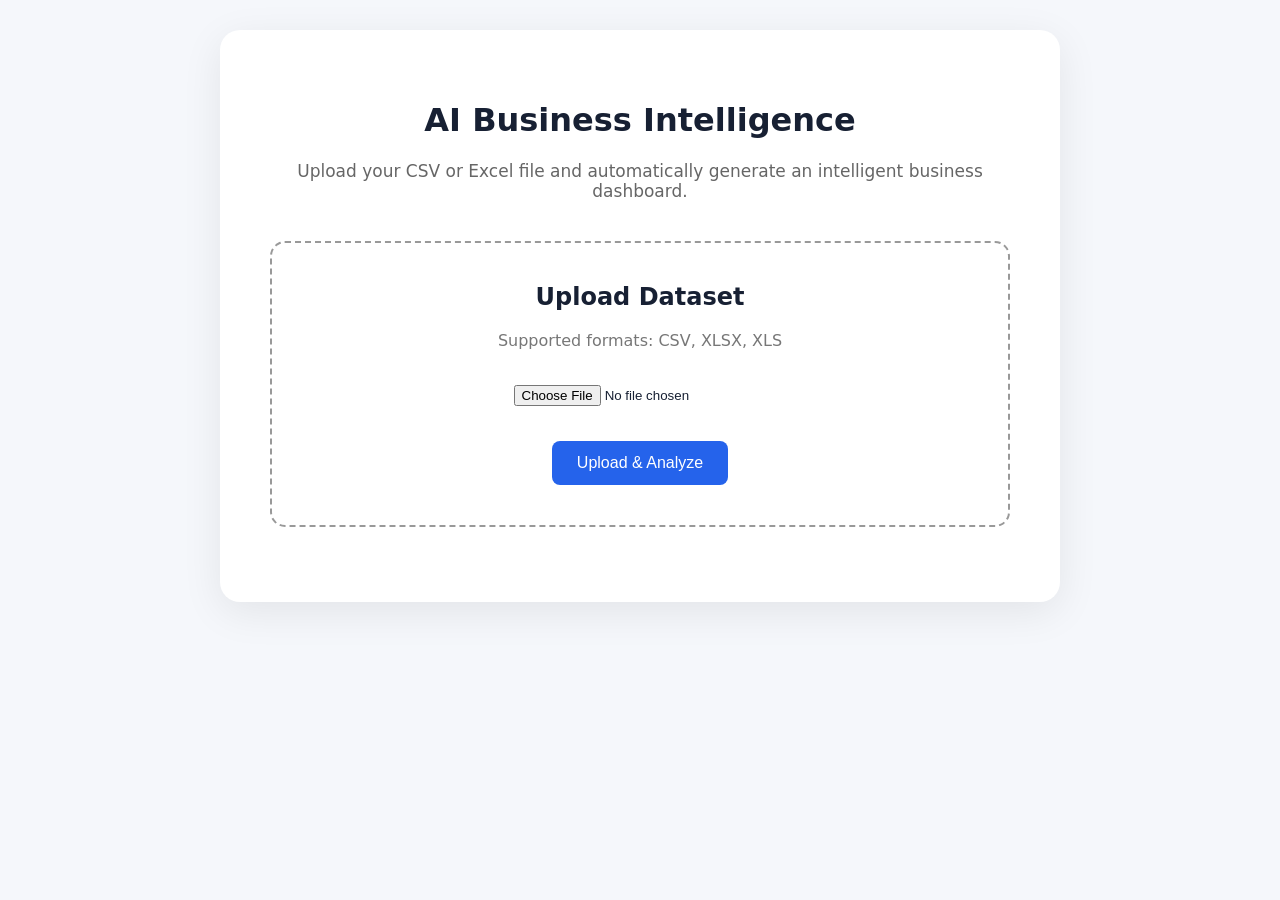
==== frontend/index.html @ b791954f "Initial commit - AI Business Intelligence Dashboard" ====
<!DOCTYPE html>
<html lang="en">

<head>
    <meta charset="UTF-8">

    <meta name="viewport" content="width=device-width, initial-scale=1.0">

    <title>AI Business Intelligence</title>

    <link rel="stylesheet" href="/frontend/css/style.css">
</head>

<body>

    <div class="container">

        <div class="card">

            <h1>AI Business Intelligence</h1>

            <p class="subtitle">
                Upload your CSV or Excel file and automatically generate
                an intelligent business dashboard.
            </p>


            <!-- Upload Area -->

            <div class="upload-area">

                <h2>Upload Dataset</h2>

                <p>
                    Supported formats:
                    CSV, XLSX, XLS
                </p>

                <input
                    type="file"
                    id="fileInput"
                    accept=".csv,.xlsx,.xls"
                >

                <button
                    id="uploadButton"
                    onclick="uploadFile()"
                >
                    Upload & Analyze
                </button>

            </div>


            <!-- Status -->

            <div id="status"></div>


            <!-- Dataset Information -->

            <div
                id="datasetInfo"
                class="dataset-info"
                style="display: none;"
            >

                <h2>Dataset Uploaded Successfully</h2>

                <p>
                    <strong>File:</strong>
                    <span id="fileName"></span>
                </p>

                <p>
                    <strong>Rows:</strong>
                    <span id="rowCount"></span>
                </p>

                <p>
                    <strong>Columns:</strong>
                    <span id="columnCount"></span>
                </p>

                <button
                    onclick="openDashboard()"
                >
                    Open Dashboard
                </button>

            </div>

        </div>

    </div>


    <script src="/frontend/js/app.js"></script>

</body>

</html>
---- frontend/css/style.css ----
/* =========================================================
   AI BUSINESS INTELLIGENCE
   MAIN DASHBOARD STYLES
   ========================================================= */

* {
    box-sizing: border-box;
}


:root {

    --bg: #f5f7fb;

    --card: #ffffff;

    --text: #172033;

    --muted: #718096;

    --line: #e8edf5;

    --primary: #2563eb;

    --primary-dark: #1d4ed8;

    --primary-soft: #eff5ff;

    --shadow:
        0 8px 30px rgba(25, 45, 85, 0.07);
}


html {
    scroll-behavior: smooth;
}


body {

    margin: 0;

    font-family:
        Inter,
        ui-sans-serif,
        system-ui,
        -apple-system,
        BlinkMacSystemFont,
        "Segoe UI",
        Arial,
        sans-serif;

    background: var(--bg);

    color: var(--text);

    min-height: 100vh;
}


/* =========================================================
   HEADER
   ========================================================= */

.dashboard-header {

    width: 100%;

    background:
        rgba(255, 255, 255, 0.97);

    border-bottom:
        1px solid var(--line);

    padding:
        20px
        clamp(20px, 5vw, 70px);

    display: flex;

    justify-content: space-between;

    align-items: center;

    gap: 24px;

    position: sticky;

    top: 0;

    z-index: 100;

    backdrop-filter: blur(10px);
}


.brand-block {

    display: flex;

    align-items: center;

    gap: 15px;

    min-width: 0;
}


.brand-icon {

    width: 46px;

    height: 46px;

    flex: 0 0 46px;

    border-radius: 12px;

    background: var(--primary);

    color: white;

    display: grid;

    place-items: center;

    font-weight: 800;
}


.dashboard-header h1 {

    margin: 0;

    font-size:
        clamp(22px, 3vw, 32px);

    letter-spacing: -1px;

    line-height: 1.15;
}


.dashboard-header p {

    margin: 5px 0 0;

    color: var(--muted);

    font-size: 14px;
}


/* =========================================================
   BUTTONS
   ========================================================= */

.refresh-btn,
.retry-btn {

    border: 0;

    background: var(--primary);

    color: white;

    padding: 12px 20px;

    border-radius: 10px;

    font-size: 14px;

    font-weight: 700;

    cursor: pointer;

    transition:
        transform .15s ease,
        background .15s ease;
}


.refresh-btn:hover,
.retry-btn:hover {

    background: var(--primary-dark);

    transform: translateY(-1px);
}


/* =========================================================
   MAIN CONTAINER
   ========================================================= */

.dashboard-container {

    width: 100%;

    max-width: 1500px;

    margin: auto;

    padding:
        34px
        clamp(20px, 4vw, 55px)
        70px;
}


/* =========================================================
   DATASET INFORMATION
   ========================================================= */

.dataset-info {

    display: grid;

    grid-template-columns:
        repeat(4, minmax(0, 1fr));

    gap: 18px;
}


.dataset-card {

    background: var(--card);

    border:
        1px solid var(--line);

    border-radius: 15px;

    padding: 21px;

    box-shadow: var(--shadow);

    min-height: 110px;

    min-width: 0;
}


.dataset-card span {

    display: block;

    color: var(--muted);

    font-size: 13px;

    margin-bottom: 9px;
}


.dataset-card strong {

    display: block;

    font-size: 17px;

    line-height: 1.35;

    overflow-wrap: anywhere;
}


/* =========================================================
   SECTION
   ========================================================= */

.section-block {

    margin-top: 38px;
}


.section-heading {

    display: flex;

    justify-content: space-between;

    align-items: flex-end;

    gap: 20px;

    margin-bottom: 18px;
}


.section-kicker {

    color: var(--primary);

    font-size: 11px;

    font-weight: 800;

    letter-spacing: 1.3px;
}


.section-heading h2 {

    margin:
        5px 0 4px;

    font-size: 25px;

    letter-spacing: -.5px;
}


.section-heading p {

    margin: 0;

    color: var(--muted);

    font-size: 13px;

    line-height: 1.5;
}


.auto-label {

    background: var(--primary-soft);

    color: var(--primary);

    padding: 7px 12px;

    border-radius: 999px;

    font-size: 12px;

    font-weight: 700;

    white-space: nowrap;
}


/* =========================================================
   FILTER SECTION
   ========================================================= */

.filter-section {

    margin-bottom: 10px;
}


#filterContainer {

    width: 100%;

    display: grid;

    grid-template-columns:
        repeat(
            auto-fit,
            minmax(220px, 1fr)
        );

    gap: 18px;

    align-items: start;
}


.filter-item {

    display: flex;

    flex-direction: column;

    gap: 7px;

    min-width: 0;
}


.filter-item label,
.date-filter-item label {

    font-size: 13px;

    font-weight: 700;

    color: #334155;
}


.filter-item select,
.date-filter-item input {

    width: 100%;

    height: 44px;

    padding:
        0 13px;

    border:
        1px solid #d7deea;

    border-radius: 9px;

    background: #ffffff;

    color: var(--text);

    font-size: 14px;

    outline: none;

    transition:
        border-color .2s ease,
        box-shadow .2s ease;

    cursor: pointer;
}


.date-filter-item input {

    cursor: text;
}


.filter-item select:focus,
.date-filter-item input:focus {

    border-color:
        var(--primary);

    box-shadow:
        0 0 0 3px
        rgba(37, 99, 235, .12);
}


/* =========================================================
   DATE FILTER
   ========================================================= */

.date-filter-container {

    grid-column: 1 / -1;

    display: flex;

    flex-direction: column;

    gap: 10px;

    padding-top: 4px;
}


.filter-date-title {

    font-size: 13px;

    font-weight: 700;

    color: #334155;
}


.date-filter-group {

    display: grid;

    grid-template-columns:
        repeat(2, minmax(180px, 1fr));

    gap: 18px;
}


.date-filter-item {

    display: flex;

    flex-direction: column;

    gap: 7px;
}


/* =========================================================
   FILTER ACTIONS
   ========================================================= */

.filter-actions {

    display: flex;

    gap: 12px;

    margin-top: 20px;

    flex-wrap: wrap;
}


.clear-filter-btn {

    min-height: 44px;

    padding:
        10px 18px;

    border:
        1px solid #cbd5e1;

    border-radius: 10px;

    background: #ffffff;

    color: #334155;

    font-size: 14px;

    font-weight: 600;

    cursor: pointer;

    transition:
        background .2s ease,
        border-color .2s ease;
}


.clear-filter-btn:hover {

    background: #f8fafc;

    border-color: #94a3b8;
}


.filter-empty {

    grid-column: 1 / -1;

    color: var(--muted);

    font-size: 14px;

    padding: 12px 0;
}


/* =========================================================
   KPI
   ========================================================= */

.kpi-grid {

    display: grid;

    grid-template-columns:
        repeat(4, minmax(0, 1fr));

    gap: 18px;
}


.kpi-card {

    background: var(--card);

    border:
        1px solid var(--line);

    border-left:
        4px solid var(--primary);

    border-radius: 15px;

    padding: 21px;

    box-shadow: var(--shadow);

    min-height: 145px;

    position: relative;

    min-width: 0;
}


.kpi-title {

    color: var(--muted);

    font-size: 13px;

    font-weight: 600;
}


.kpi-value {

    display: block;

    margin-top: 8px;

    font-size: 29px;

    font-weight: 800;

    letter-spacing: -.8px;

    overflow-wrap: anywhere;
}


.kpi-column {

    margin-top: 9px;

    color: #a0aabd;

    font-size: 12px;

    overflow-wrap: anywhere;
}


/* =========================================================
   DETECTED COLUMNS
   ========================================================= */

.detected-columns {

    background: var(--card);

    border:
        1px solid var(--line);

    border-radius: 15px;

    padding: 18px;

    box-shadow: var(--shadow);

    display: flex;

    flex-wrap: wrap;

    gap: 14px;
}


.detected-group {

    display: flex;

    flex-direction: column;

    gap: 7px;

    min-width: 140px;

    max-width: 100%;
}


.detected-group strong {

    font-size: 11px;

    color: var(--muted);

    text-transform: uppercase;

    letter-spacing: .7px;
}


.detected-values {

    display: flex;

    flex-wrap: wrap;

    gap: 6px;
}


.data-pill {

    display: inline-flex;

    align-items: center;

    padding:
        7px 10px;

    border-radius: 999px;

    font-size: 12px;

    font-weight: 650;

    max-width: 100%;

    overflow-wrap: anywhere;
}


.numeric-pill {

    background: #eef6ff;

    color: #1769aa;
}


.category-pill {

    background: #f3efff;

    color: #6941c6;
}


.date-pill {

    background: #ecfdf3;

    color: #147d50;
}


.data-pill:not(
    .numeric-pill
):not(
    .category-pill
):not(
    .date-pill
) {

    background: #f3f6fb;

    color: #58657a;
}


.muted {

    color: var(--muted);
}


/* =========================================================
   CHART GRID
   ========================================================= */

.chart-grid {

    display: grid;

    grid-template-columns:
        repeat(2, minmax(0, 1fr));

    gap: 20px;

    width: 100%;

    align-items: stretch;
}


/* =========================================================
   CHART CARD
   ========================================================= */

.chart-card {

    width: 100%;

    min-width: 0;

    height: 430px;

    background: var(--card);

    border:
        1px solid var(--line);

    border-radius: 16px;

    padding: 20px;

    box-shadow: var(--shadow);

    overflow: hidden;

    display: flex;

    flex-direction: column;
}


.chart-header {

    display: flex;

    justify-content: space-between;

    align-items: flex-start;

    gap: 12px;

    flex: 0 0 auto;

    min-height: 58px;

    margin-bottom: 10px;
}


.chart-header > div {

    min-width: 0;
}


.chart-header h3 {

    margin:
        0 0 5px;

    font-size: 17px;

    line-height: 1.3;

    overflow-wrap: anywhere;
}


.chart-header p {

    margin: 0;

    color: var(--muted);

    font-size: 12px;

    line-height: 1.4;

    overflow-wrap: anywhere;
}


.chart-badge {

    flex-shrink: 0;

    background: #f3f6fb;

    color: #58657a;

    padding:
        6px 9px;

    border-radius: 999px;

    font-size: 11px;

    font-weight: 700;
}


/* =========================================================
   CHART WRAPPER
   IMPORTANT:
   Fixed height prevents Chart.js from stretching forever.
   ========================================================= */

.chart-wrapper {

    position: relative;

    width: 100%;

    height: 320px;

    min-height: 320px;

    flex: 0 0 320px;
}


.chart-wrapper canvas {

    display: block !important;

    width: 100% !important;

    height: 100% !important;

    max-width: 100%;

    max-height: 100%;
}


/* =========================================================
   CHART ERROR
   ========================================================= */

.chart-error {

    justify-content: center;

    align-items: center;

    text-align: center;
}


.chart-error h3 {

    margin-bottom: 8px;
}


.chart-error p {

    color: var(--muted);
}


/* =========================================================
   LOADING / EMPTY
   ========================================================= */

.loading,
.empty-state {

    background: var(--card);

    border:
        1px dashed #d7deea;

    border-radius: 15px;

    padding: 35px;

    color: var(--muted);

    text-align: center;

    grid-column: 1 / -1;
}


.chart-empty {

    min-height: 300px;

    display: grid;

    place-items: center;

    align-content: center;
}


.empty-icon {

    font-size: 36px;

    margin-bottom: 8px;
}


.empty-state h3 {

    color: var(--text);

    margin: 5px 0;
}


.empty-state p {

    margin: 0;
}


/* =========================================================
   ERROR
   ========================================================= */

.error-box {

    max-width: 700px;

    margin: 60px auto;

    background: #fff5f5;

    border:
        1px solid #fecaca;

    border-radius: 16px;

    padding: 30px;

    text-align: center;

    color: #991b1b;
}


.error-box h2 {

    margin:
        8px 0;
}


.error-icon {

    font-size: 34px;

    margin-bottom: 8px;
}


/* =========================================================
   UPLOAD PAGE SUPPORT
   ========================================================= */

.container {

    width: 100%;

    max-width: 900px;

    margin: 0 auto;

    padding: 30px;
}


.card {

    background: white;

    padding: 50px;

    border-radius: 20px;

    box-shadow:
        0 10px 40px
        rgba(0, 0, 0, .08);

    text-align: center;
}


.subtitle {

    color: #666;

    font-size: 17px;

    margin-bottom: 40px;
}


.upload-area {

    border:
        2px dashed #999;

    padding: 40px;

    border-radius: 15px;

    margin-bottom: 25px;
}


.upload-area h2 {

    margin-top: 0;
}


.upload-area p {

    color: #777;
}


input[type="file"] {

    display: block;

    margin: 25px auto;

    padding: 10px;
}


button {

    border: none;

    padding:
        13px 25px;

    border-radius: 8px;

    background: #2563eb;

    color: white;

    font-size: 16px;

    cursor: pointer;
}


button:hover {

    background: #1d4ed8;
}


button:disabled {

    background: #999;

    cursor: not-allowed;
}


#status {

    margin-top: 20px;

    font-weight: bold;
}


/* =========================================================
   RESPONSIVE
   ========================================================= */

@media (max-width: 1100px) {

    .dataset-info,
    .kpi-grid {

        grid-template-columns:
            repeat(2, minmax(0, 1fr));

    }

}


@media (max-width: 900px) {

    .chart-grid {

        grid-template-columns: 1fr;

    }


    .chart-card {

        height: 410px;

    }


    .chart-wrapper {

        height: 300px;

        min-height: 300px;

        flex-basis: 300px;

    }


    #filterContainer {

        grid-template-columns:
            repeat(
                2,
                minmax(0, 1fr)
            );

    }

}


@media (max-width: 650px) {

    .dashboard-header {

        position: static;

        align-items: flex-start;

        flex-direction: column;

    }


    .refresh-btn {

        width: 100%;

    }


    .dataset-info,
    .kpi-grid {

        grid-template-columns: 1fr;

    }


    .dashboard-container {

        padding:
            24px
            16px
            50px;

    }


    #filterContainer {

        grid-template-columns: 1fr;

    }


    .date-filter-group {

        grid-template-columns: 1fr;

    }


    .filter-actions {

        flex-direction: column;

    }


    .filter-actions button {

        width: 100%;

    }


    .chart-card {

        height: 390px;

        padding: 16px;

    }


    .chart-wrapper {

        height: 285px;

        min-height: 285px;

        flex-basis: 285px;

    }


    .section-heading {

        align-items: flex-start;

        flex-direction: column;

    }

}
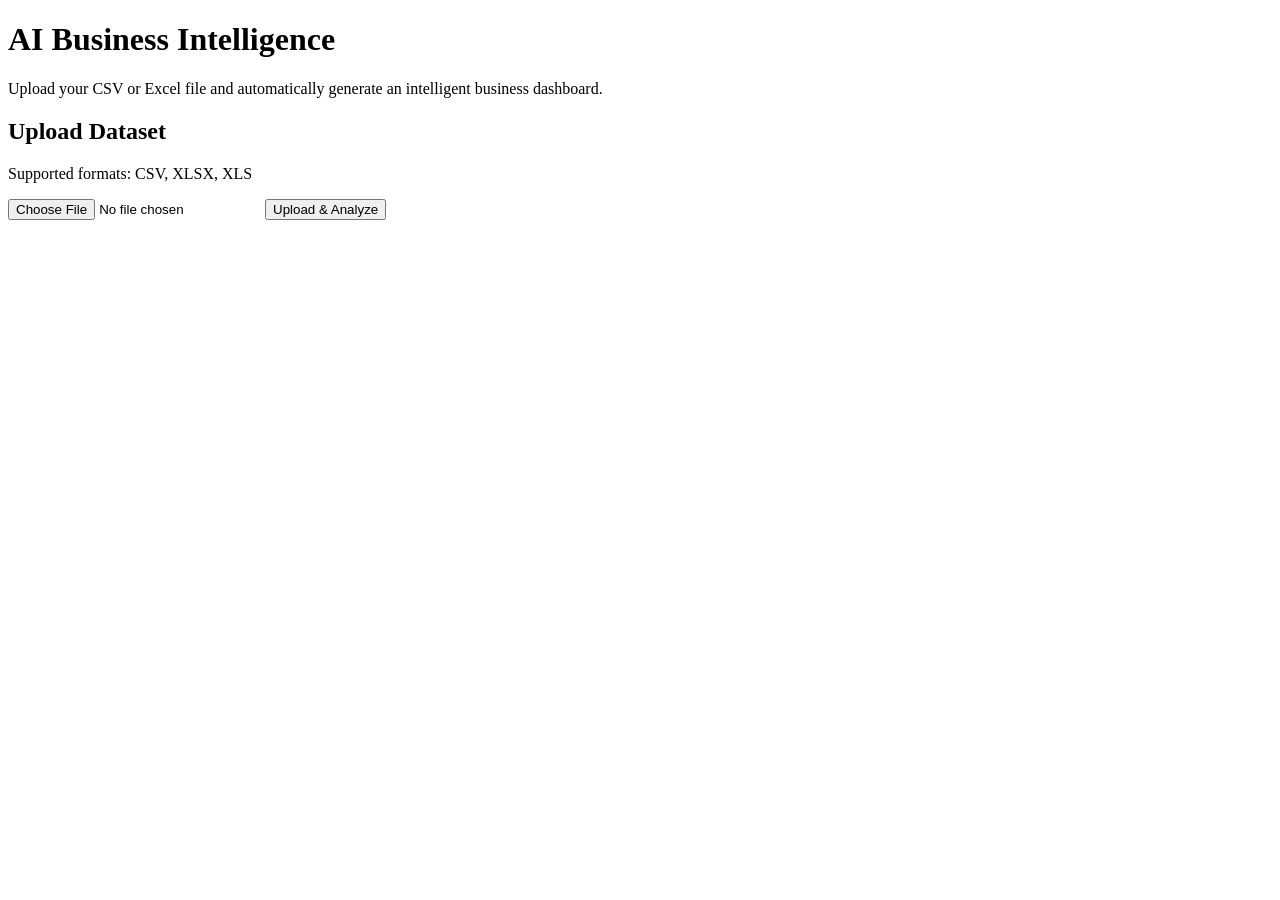
==== commit 108aa290: "Update index.html" ====
--- a/frontend/index.html
+++ b/frontend/index.html
@@ -8,7 +8,7 @@
 
     <title>AI Business Intelligence</title>
 
-    <link rel="stylesheet" href="/frontend/css/style.css">
+    <link rel="stylesheet" href="/css/style.css">
 </head>
 
 <body>
@@ -99,4 +99,4 @@
 
 </body>
 
-</html>+</html>
